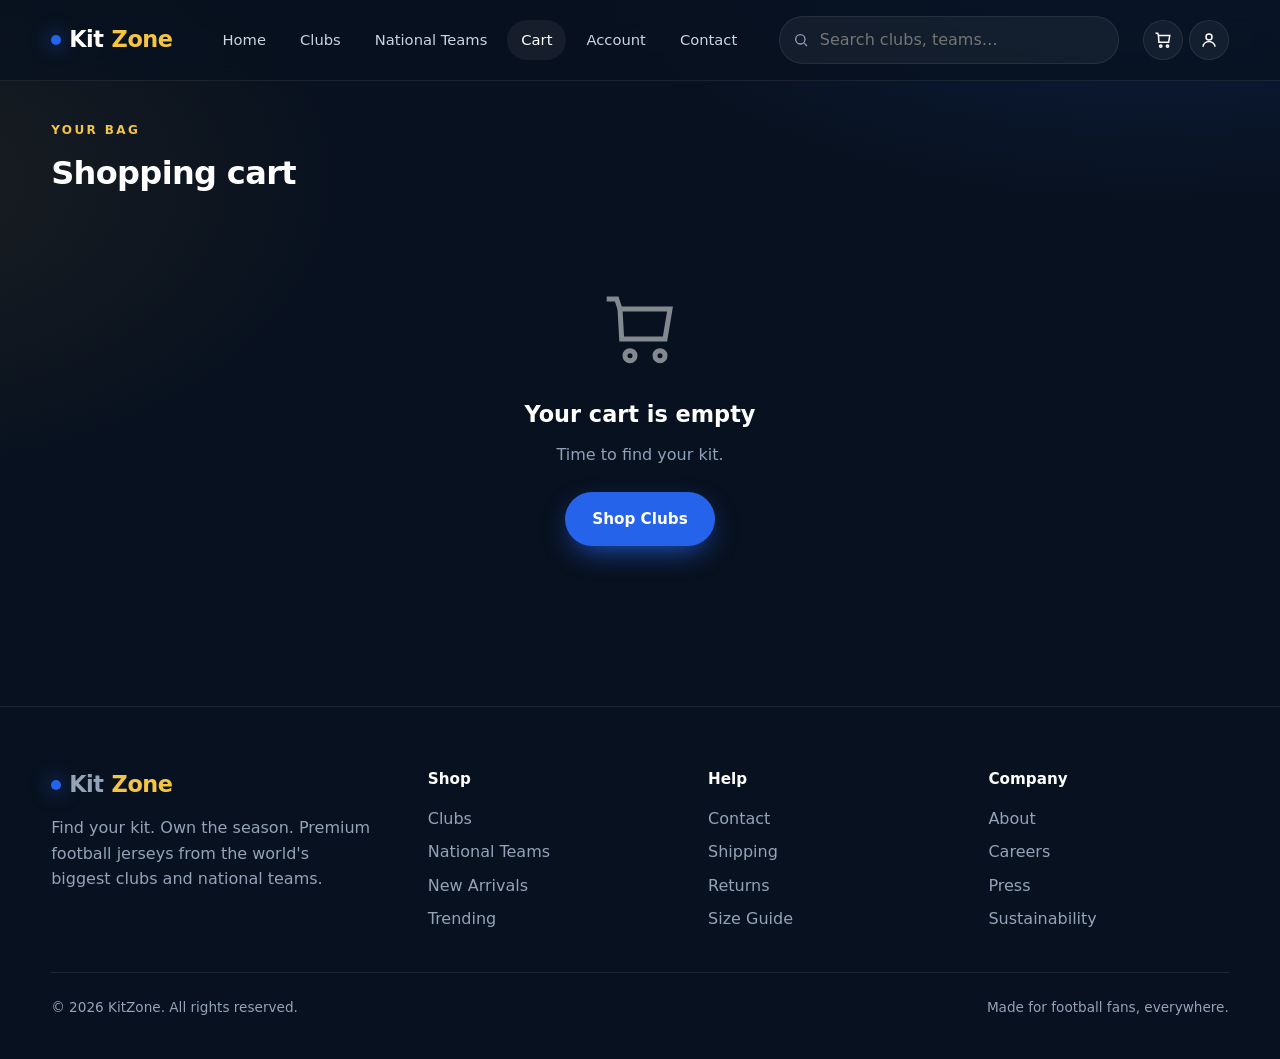
==== cart.html @ 536f2879 "initial commit" ====
<!doctype html>
<html lang="en">
  <head>
    <meta charset="utf-8" />
    <meta name="viewport" content="width=device-width,initial-scale=1" />
    <title>Cart — KitZone</title>
    <link rel="stylesheet" href="css/style.css" />
  </head>
  <body data-page="cart">
    <header class="header" data-header></header>

    <section class="container">
      <div style="padding: 40px 0 10px">
        <div class="eyebrow">Your bag</div>
        <h1 style="font-size: 2rem; font-weight: 900; letter-spacing: -0.02em">
          Shopping cart
        </h1>
      </div>

      <div id="cartWrap"></div>
    </section>

    <footer class="footer" data-footer></footer>

    <script src="js/data.js"></script>
    <script src="js/app.js"></script>
    <script>
      const wrap = document.getElementById("cartWrap");

      function render() {
        let cart = getCart();

        if (!cart.length) {
          wrap.innerHTML = `
        <div class="empty-cart">
          <svg viewBox="0 0 24 24" fill="none" stroke="currentColor" stroke-width="1.5">
            <path d="M6 6h15l-1.5 9h-13z"/>
            <circle cx="9" cy="20" r="1.5"/>
            <circle cx="18" cy="20" r="1.5"/>
            <path d="M6 6L5 3H2"/>
          </svg>
          <h2 style="font-size:1.4rem;margin-bottom:10px">Your cart is empty</h2>
          <p style="color:var(--muted);margin-bottom:24px">Time to find your kit.</p>
          <a href="clubs.html" class="btn btn-primary">Shop Clubs</a>
        </div>
      `;
          return;
        }

        const subtotal = cart.reduce((s, i) => s + i.price * (i.qty || 1), 0);
        const shipping = subtotal > 150 ? 0 : 9.9;
        const total = subtotal + shipping;

        wrap.innerHTML = `
      <div class="cart-layout">
        <div class="cart-items">
          ${cart
            .map(
              (i, idx) => `
            <div class="cart-item">
              <div class="img">
                <img class="real-jersey-img" src="${i.image}" alt="${i.teamName} ${i.type}">
              </div>

              <div>
                <h4>${i.teamName} — ${i.type}</h4>
                <div class="sub">${i.kind === "club" ? "Season" : "Year"} ${i.season}</div>

                <div class="details">
                  <span>Size ${i.size}</span>
                  ${i.perso ? `<span>${i.perso.name} #${i.perso.number}</span>` : `<span>No personalisation</span>`}
                </div>
              </div>

              <div class="right">
                <div class="qty">
                  <button data-act="dec" data-idx="${idx}">−</button>
                  <span>${i.qty || 1}</span>
                  <button data-act="inc" data-idx="${idx}">+</button>
                </div>

                <div style="font-weight:800;color:var(--gold)">
                  CHF ${(i.price * (i.qty || 1)).toFixed(2)}
                </div>

                <button class="remove" data-act="rm" data-idx="${idx}">Remove</button>
              </div>
            </div>
          `,
            )
            .join("")}
        </div>

        <div class="cart-summary">
          <h3>Order summary</h3>
          <div class="summary-row"><span>Subtotal</span><span>CHF ${subtotal.toFixed(2)}</span></div>
          <div class="summary-row"><span>Shipping</span><span>${shipping ? `CHF ${shipping.toFixed(2)}` : "Free"}</span></div>
          <div class="summary-row total"><span>Total</span><span>CHF ${total.toFixed(2)}</span></div>

          <button class="btn btn-gold" style="width:100%;margin-top:20px" onclick="alert('This is a demo checkout — thanks for trying KitZone!')">
            Checkout
          </button>

          <p style="color:var(--muted);font-size:.8rem;text-align:center;margin-top:12px">
            Free shipping over CHF 150 · 30-day returns
          </p>
        </div>
      </div>
    `;

        wrap.querySelectorAll("[data-act]").forEach((b) => {
          b.addEventListener("click", () => {
            const idx = +b.dataset.idx;
            let c = getCart();

            if (b.dataset.act === "inc") c[idx].qty = (c[idx].qty || 1) + 1;
            if (b.dataset.act === "dec")
              c[idx].qty = Math.max(1, (c[idx].qty || 1) - 1);
            if (b.dataset.act === "rm") c.splice(idx, 1);

            saveCart(c);
            render();
          });
        });
      }

      render();
    </script>
  </body>
</html>
---- css/style.css ----
/* ============================================================
   KitZone – Premium Football Jersey Webshop
   Global stylesheet
   ============================================================ */

/* ---- Design tokens ---- */
:root {
  --bg: #08111f;
  --bg-2: #0d1a2e;
  --primary: #2563eb;
  --primary-2: #1d4ed8;
  --white: #ffffff;
  --light: #f4f7fb;
  --gold: #f5c542;
  --muted: #8fa0b8;
  --border: rgba(255, 255, 255, 0.08);
  --card: rgba(255, 255, 255, 0.04);
  --card-hover: rgba(255, 255, 255, 0.07);
  --shadow-lg: 0 30px 60px -20px rgba(0, 0, 0, 0.6);
  --shadow-md: 0 12px 32px -12px rgba(0, 0, 0, 0.5);
  --radius: 18px;
  --radius-sm: 12px;
  --transition: 250ms cubic-bezier(0.4, 0.2, 0.2, 1);
  --font: "Inter", "Segoe UI", system-ui, -apple-system, sans-serif;
}

/* ---- Reset ---- */
*,
*::before,
*::after {
  box-sizing: border-box;
}
* {
  margin: 0;
  padding: 0;
}
html {
  scroll-behavior: smooth;
}
body {
  font-family: var(--font);
  background: var(--bg);
  color: var(--white);
  line-height: 1.6;
  min-height: 100vh;
  overflow-x: hidden;
  background-image:
    radial-gradient(
      1000px 500px at 90% -10%,
      rgba(37, 99, 235, 0.18),
      transparent 60%
    ),
    radial-gradient(
      800px 500px at -10% 20%,
      rgba(245, 197, 66, 0.08),
      transparent 60%
    );
  background-attachment: fixed;
}
a {
  color: inherit;
  text-decoration: none;
}
img {
  max-width: 100%;
  display: block;
}
button,
input,
select,
textarea {
  font: inherit;
  color: inherit;
}

/* ---- Layout helpers ---- */
.container {
  width: min(1240px, 92%);
  margin-inline: auto;
}
.section {
  padding: 80px 0;
}
.section-head {
  display: flex;
  align-items: end;
  justify-content: space-between;
  gap: 20px;
  margin-bottom: 32px;
  flex-wrap: wrap;
}
.section-head h2 {
  font-size: clamp(1.6rem, 2.4vw, 2.2rem);
  font-weight: 800;
  letter-spacing: -0.02em;
}
.section-head p {
  color: var(--muted);
  max-width: 520px;
}
.eyebrow {
  color: var(--gold);
  text-transform: uppercase;
  letter-spacing: 0.2em;
  font-size: 0.75rem;
  font-weight: 700;
  margin-bottom: 8px;
}

/* ---- Header ---- */
.header {
  position: sticky;
  top: 0;
  z-index: 100;
  backdrop-filter: blur(14px);
  -webkit-backdrop-filter: blur(14px);
  background: rgba(8, 17, 31, 0.72);
  border-bottom: 1px solid var(--border);
}
.nav {
  display: flex;
  align-items: center;
  gap: 24px;
  padding: 16px 0;
}
.logo {
  font-weight: 900;
  font-size: 1.4rem;
  letter-spacing: -0.02em;
  display: flex;
  align-items: center;
  gap: 8px;
}
.logo .dot {
  width: 10px;
  height: 10px;
  border-radius: 50%;
  background: var(--primary);
  box-shadow: 0 0 20px var(--primary);
}
.logo .gold {
  color: var(--gold);
}
.nav-links {
  display: flex;
  gap: 6px;
  margin-left: 12px;
}
.nav-links a {
  padding: 8px 14px;
  border-radius: 999px;
  font-size: 0.92rem;
  color: #cbd5e1;
  transition: var(--transition);
}
.nav-links a:hover,
.nav-links a.active {
  background: rgba(255, 255, 255, 0.06);
  color: var(--white);
}
.search-wrap {
  position: relative;
  flex: 1;
  max-width: 340px;
  margin-left: auto;
}
.search-wrap input {
  width: 100%;
  padding: 10px 14px 10px 40px;
  border-radius: 999px;
  background: rgba(255, 255, 255, 0.05);
  border: 1px solid var(--border);
  color: var(--white);
  transition: var(--transition);
  outline: none;
}
.search-wrap input:focus {
  border-color: var(--primary);
  background: rgba(37, 99, 235, 0.08);
}
.search-wrap::before {
  content: "";
  position: absolute;
  left: 14px;
  top: 50%;
  transform: translateY(-50%);
  width: 16px;
  height: 16px;
  background: url("data:image/svg+xml;utf8,<svg xmlns='http://www.w3.org/2000/svg' fill='none' stroke='%238fa0b8' stroke-width='2' viewBox='0 0 24 24'><circle cx='11' cy='11' r='7'/><path d='m21 21-4.3-4.3'/></svg>")
    no-repeat center/contain;
}
.search-suggestions {
  position: absolute;
  top: calc(100% + 8px);
  left: 0;
  right: 0;
  background: #0f1c33;
  border: 1px solid var(--border);
  border-radius: var(--radius-sm);
  overflow: hidden;
  box-shadow: var(--shadow-md);
  display: none;
  z-index: 200;
}
.search-suggestions.show {
  display: block;
}
.search-suggestions a {
  display: flex;
  align-items: center;
  gap: 10px;
  padding: 10px 14px;
  font-size: 0.9rem;
  border-bottom: 1px solid var(--border);
  transition: var(--transition);
}
.search-suggestions a:hover {
  background: rgba(37, 99, 235, 0.15);
}
.search-suggestions a:last-child {
  border-bottom: 0;
}
.search-suggestions .badge {
  margin-left: auto;
  font-size: 0.7rem;
  color: var(--muted);
  text-transform: uppercase;
  letter-spacing: 0.1em;
}

.nav-icons {
  display: flex;
  align-items: center;
  gap: 6px;
}
.icon-btn {
  position: relative;
  width: 40px;
  height: 40px;
  border-radius: 50%;
  display: grid;
  place-items: center;
  background: rgba(255, 255, 255, 0.05);
  border: 1px solid var(--border);
  cursor: pointer;
  transition: var(--transition);
}
.icon-btn:hover {
  background: var(--primary);
  transform: translateY(-2px);
}
.icon-btn svg {
  width: 18px;
  height: 18px;
  stroke: currentColor;
  fill: none;
  stroke-width: 2;
}
.cart-count {
  position: absolute;
  top: -4px;
  right: -4px;
  min-width: 20px;
  height: 20px;
  padding: 0 5px;
  border-radius: 999px;
  background: var(--gold);
  color: #08111f;
  font-size: 0.7rem;
  font-weight: 800;
  display: grid;
  place-items: center;
}
.hamburger {
  display: none;
  width: 40px;
  height: 40px;
  border-radius: 12px;
  background: rgba(255, 255, 255, 0.05);
  border: 1px solid var(--border);
  cursor: pointer;
  flex-direction: column;
  gap: 4px;
  align-items: center;
  justify-content: center;
}
.hamburger span {
  width: 18px;
  height: 2px;
  background: var(--white);
  border-radius: 2px;
  transition: var(--transition);
}

/* ---- Buttons ---- */
.btn {
  display: inline-flex;
  align-items: center;
  justify-content: center;
  gap: 8px;
  padding: 14px 26px;
  border-radius: 999px;
  font-weight: 600;
  font-size: 0.95rem;
  cursor: pointer;
  border: 1px solid transparent;
  transition: var(--transition);
  white-space: nowrap;
}
.btn-primary {
  background: var(--primary);
  color: var(--white);
  box-shadow: 0 10px 30px -10px var(--primary);
}
.btn-primary:hover {
  background: var(--primary-2);
  transform: translateY(-2px);
  box-shadow: 0 16px 40px -10px var(--primary);
}
.btn-ghost {
  background: rgba(255, 255, 255, 0.06);
  border-color: var(--border);
  color: var(--white);
}
.btn-ghost:hover {
  background: rgba(255, 255, 255, 0.12);
  transform: translateY(-2px);
}
.btn-gold {
  background: var(--gold);
  color: #08111f;
}
.btn-gold:hover {
  background: #ffd35a;
  transform: translateY(-2px);
}
.btn-lg {
  padding: 16px 32px;
  font-size: 1rem;
}

/* ---- Hero ---- */
.hero {
  position: relative;
  overflow: hidden;
  padding: 80px 0 100px;
  border-bottom: 1px solid var(--border);
}
.hero-grid {
  display: grid;
  grid-template-columns: 1.05fr 1fr;
  gap: 60px;
  align-items: center;
}
.hero h1 {
  font-size: clamp(2.6rem, 6vw, 5rem);
  font-weight: 900;
  line-height: 1.02;
  letter-spacing: -0.03em;
  margin: 12px 0 20px;
  background: linear-gradient(180deg, #fff 40%, #7d90ac 120%);
  -webkit-background-clip: text;
  background-clip: text;
  -webkit-text-fill-color: transparent;
}
.hero p.lead {
  font-size: 1.1rem;
  color: #b5c3d6;
  max-width: 520px;
  margin-bottom: 32px;
}
.hero-actions {
  display: flex;
  gap: 12px;
  flex-wrap: wrap;
}
.hero-stats {
  display: flex;
  gap: 32px;
  margin-top: 48px;
  flex-wrap: wrap;
}
.hero-stats div strong {
  font-size: 1.6rem;
  font-weight: 800;
  display: block;
}
.hero-stats div span {
  color: var(--muted);
  font-size: 0.85rem;
}

.hero-visual {
  position: relative;
  height: 520px;
  display: grid;
  grid-template-columns: 1fr 1fr;
  grid-template-rows: 1fr 1fr;
  gap: 14px;
}
.hero-tile {
  position: relative;
  border-radius: 24px;
  overflow: hidden;
  background: linear-gradient(135deg, #1a2a44, #0e1a30);
  border: 1px solid var(--border);
  display: grid;
  place-items: center;
  transition: var(--transition);
}
.hero-tile:hover {
  transform: translateY(-6px);
  box-shadow: var(--shadow-lg);
}
.hero-tile:nth-child(1) {
  grid-row: span 2;
}
.hero-tile .badge {
  position: absolute;
  top: 14px;
  left: 14px;
  padding: 6px 12px;
  border-radius: 999px;
  background: rgba(37, 99, 235, 0.15);
  border: 1px solid rgba(37, 99, 235, 0.4);
  font-size: 0.7rem;
  font-weight: 700;
  letter-spacing: 0.1em;
  text-transform: uppercase;
  color: #93b5ff;
}
.hero-tile .badge.gold {
  background: rgba(245, 197, 66, 0.12);
  border-color: rgba(245, 197, 66, 0.4);
  color: var(--gold);
}

/* ---- Jersey mock (svg-based) ---- */
.jersey {
  width: 100%;
  height: 100%;
  display: grid;
  place-items: center;
  padding: 20px;
}
.jersey svg {
  width: 100%;
  height: 100%;
  max-width: 240px;
  filter: drop-shadow(0 20px 30px rgba(0, 0, 0, 0.45));
  transition: transform var(--transition);
}
.hero-tile:hover .jersey svg {
  transform: scale(1.06) rotate(-2deg);
}
.jersey-caption {
  position: absolute;
  bottom: 14px;
  left: 14px;
  right: 14px;
  display: flex;
  justify-content: space-between;
  align-items: end;
}
.jersey-caption strong {
  font-weight: 700;
}
.jersey-caption span {
  color: var(--muted);
  font-size: 0.8rem;
}

/* ---- Cards grid ---- */
.grid-cards {
  display: grid;
  grid-template-columns: repeat(auto-fill, minmax(220px, 1fr));
  gap: 20px;
}
.card {
  position: relative;
  background: var(--card);
  border: 1px solid var(--border);
  border-radius: var(--radius);
  padding: 20px;
  transition: var(--transition);
  overflow: hidden;
}
.card::after {
  content: "";
  position: absolute;
  inset: 0;
  background: radial-gradient(
    400px 200px at var(--mx, 50%) var(--my, 0%),
    rgba(37, 99, 235, 0.18),
    transparent 60%
  );
  opacity: 0;
  transition: opacity var(--transition);
  pointer-events: none;
}
.card:hover {
  transform: translateY(-6px);
  border-color: rgba(37, 99, 235, 0.5);
  background: var(--card-hover);
  box-shadow: var(--shadow-md);
}
.card:hover::after {
  opacity: 1;
}
.card .crest {
  aspect-ratio: 1;
  display: grid;
  place-items: center;
  background: linear-gradient(
    135deg,
    rgba(255, 255, 255, 0.06),
    rgba(255, 255, 255, 0.02)
  );
  border-radius: 14px;
  margin-bottom: 14px;
  overflow: hidden;
}
.card .crest svg {
  width: 60%;
  height: 60%;
  transition: transform var(--transition);
}
.card:hover .crest svg {
  transform: scale(1.12) rotate(-3deg);
}
.card h3 {
  font-size: 1.05rem;
  font-weight: 700;
  margin-bottom: 4px;
}
.card .meta {
  color: var(--muted);
  font-size: 0.82rem;
}
.card .link {
  margin-top: 14px;
  display: inline-flex;
  align-items: center;
  gap: 6px;
  color: var(--primary);
  font-weight: 600;
  font-size: 0.88rem;
  opacity: 0;
  transform: translateY(4px);
  transition: var(--transition);
}
.card:hover .link {
  opacity: 1;
  transform: translateY(0);
  color: var(--gold);
}

/* ---- Trending / product cards ---- */
.product-grid {
  display: grid;
  grid-template-columns: repeat(auto-fill, minmax(240px, 1fr));
  gap: 20px;
}
.product-card {
  background: var(--card);
  border: 1px solid var(--border);
  border-radius: var(--radius);
  overflow: hidden;
  transition: var(--transition);
  cursor: pointer;
  display: flex;
  flex-direction: column;
}
.product-card:hover {
  transform: translateY(-6px);
  border-color: rgba(37, 99, 235, 0.5);
  box-shadow: var(--shadow-md);
}
.product-card .img {
  aspect-ratio: 1;
  background: linear-gradient(135deg, #16243d, #0b1628);
  display: grid;
  place-items: center;
  overflow: hidden;
  position: relative;
}
.product-card .img svg {
  width: 78%;
  transition: transform var(--transition);
  filter: drop-shadow(0 20px 30px rgba(0, 0, 0, 0.45));
}
.product-card:hover .img svg {
  transform: scale(1.08) rotate(-2deg);
}
.product-card .tag {
  position: absolute;
  top: 12px;
  left: 12px;
  padding: 4px 10px;
  border-radius: 999px;
  font-size: 0.7rem;
  font-weight: 700;
  background: var(--gold);
  color: #08111f;
  text-transform: uppercase;
  letter-spacing: 0.08em;
}
.product-card .tag.blue {
  background: var(--primary);
  color: #fff;
}
.product-card .info {
  padding: 16px 18px 20px;
}
.product-card .info h4 {
  font-size: 1rem;
  font-weight: 700;
}
.product-card .info .sub {
  color: var(--muted);
  font-size: 0.82rem;
  margin-top: 2px;
}
.product-card .info .row {
  display: flex;
  justify-content: space-between;
  align-items: center;
  margin-top: 12px;
}
.product-card .price {
  font-size: 1.05rem;
  font-weight: 800;
  color: var(--gold);
}

/* ---- Newsletter ---- */
.newsletter {
  background: linear-gradient(
    135deg,
    rgba(37, 99, 235, 0.18),
    rgba(245, 197, 66, 0.08)
  );
  border: 1px solid var(--border);
  border-radius: 28px;
  padding: 48px;
  text-align: center;
  position: relative;
  overflow: hidden;
}
.newsletter h2 {
  font-size: clamp(1.6rem, 3vw, 2.2rem);
  font-weight: 800;
  margin-bottom: 8px;
  letter-spacing: -0.02em;
}
.newsletter p {
  color: #b5c3d6;
  max-width: 480px;
  margin: 0 auto 24px;
}
.newsletter form {
  display: flex;
  gap: 10px;
  max-width: 460px;
  margin: 0 auto;
  flex-wrap: wrap;
  justify-content: center;
}
.newsletter input {
  flex: 1;
  min-width: 200px;
  padding: 14px 20px;
  border-radius: 999px;
  background: rgba(255, 255, 255, 0.06);
  border: 1px solid var(--border);
  color: var(--white);
  outline: none;
  transition: var(--transition);
}
.newsletter input:focus {
  border-color: var(--primary);
  background: rgba(37, 99, 235, 0.1);
}
.newsletter .msg {
  margin-top: 12px;
  font-size: 0.9rem;
  min-height: 20px;
}
.newsletter .msg.ok {
  color: #7ee2b8;
}
.newsletter .msg.err {
  color: #ff9b9b;
}

/* ---- Footer ---- */
.footer {
  border-top: 1px solid var(--border);
  margin-top: 80px;
  padding: 60px 0 40px;
  color: #94a3b8;
}
.footer-grid {
  display: grid;
  grid-template-columns: 1.4fr repeat(3, 1fr);
  gap: 40px;
}
.footer h5 {
  color: var(--white);
  font-size: 0.95rem;
  margin-bottom: 14px;
  font-weight: 700;
}
.footer ul {
  list-style: none;
  display: grid;
  gap: 8px;
}
.footer a:hover {
  color: var(--gold);
}
.footer-bottom {
  margin-top: 40px;
  padding-top: 24px;
  border-top: 1px solid var(--border);
  display: flex;
  justify-content: space-between;
  flex-wrap: wrap;
  gap: 12px;
  font-size: 0.85rem;
}

/* ---- Page hero (subpages) ---- */
.page-hero {
  padding: 60px 0 40px;
  border-bottom: 1px solid var(--border);
}
.page-hero h1 {
  font-size: clamp(2rem, 4vw, 3rem);
  font-weight: 900;
  letter-spacing: -0.02em;
}
.page-hero p {
  color: var(--muted);
  margin-top: 8px;
  max-width: 560px;
}
.filter-bar {
  display: flex;
  gap: 12px;
  margin-top: 24px;
  flex-wrap: wrap;
}
.filter-bar input,
.filter-bar select {
  padding: 12px 18px;
  border-radius: 999px;
  background: rgba(255, 255, 255, 0.05);
  border: 1px solid var(--border);
  color: var(--white);
  outline: none;
  transition: var(--transition);
}
.filter-bar input {
  flex: 1;
  min-width: 220px;
}
.filter-bar input:focus,
.filter-bar select:focus {
  border-color: var(--primary);
}
.filter-bar .relative {
  position: relative;
  flex: 1;
  min-width: 220px;
}
.filter-bar .relative input {
  width: 100%;
}

/* ---- Season table (clubs) ---- */
.season-header {
  display: flex;
  align-items: center;
  gap: 20px;
  margin-bottom: 30px;
  padding: 24px;
  border-radius: var(--radius);
  background: var(--card);
  border: 1px solid var(--border);
}
.season-header .crest-lg {
  width: 80px;
  height: 80px;
  display: grid;
  place-items: center;
  border-radius: 20px;
  background: linear-gradient(
    135deg,
    rgba(255, 255, 255, 0.06),
    rgba(255, 255, 255, 0.02)
  );
}
.season-header .crest-lg svg {
  width: 70%;
  height: 70%;
}
.season-header h1 {
  font-size: 2rem;
  font-weight: 900;
  letter-spacing: -0.02em;
}
.season-header .meta {
  color: var(--muted);
}
.back-link {
  display: inline-flex;
  align-items: center;
  gap: 6px;
  color: var(--muted);
  margin-bottom: 20px;
  transition: var(--transition);
}
.back-link:hover {
  color: var(--gold);
}

.jersey-table {
  border-radius: var(--radius);
  overflow: hidden;
  border: 1px solid var(--border);
  background: var(--card);
}
.jersey-table-head,
.jersey-table-row {
  display: grid;
  grid-template-columns: 130px 1fr 1fr 1fr;
}
.jersey-table-head {
  background: rgba(255, 255, 255, 0.03);
  border-bottom: 1px solid var(--border);
  font-size: 0.78rem;
  text-transform: uppercase;
  letter-spacing: 0.15em;
  color: var(--muted);
  font-weight: 700;
}
.jersey-table-head > div {
  padding: 16px 20px;
}
.jersey-table-row {
  border-bottom: 1px solid var(--border);
  transition: var(--transition);
}
.jersey-table-row:last-child {
  border-bottom: 0;
}
.jersey-table-row:hover {
  background: rgba(37, 99, 235, 0.05);
}
.jersey-table-row .season-label {
  padding: 20px;
  font-weight: 800;
  font-size: 1.05rem;
  display: flex;
  align-items: center;
  border-right: 1px solid var(--border);
}
.jersey-cell {
  padding: 16px;
  border-right: 1px solid var(--border);
  cursor: pointer;
  display: flex;
  flex-direction: column;
  align-items: center;
  gap: 8px;
  transition: var(--transition);
  position: relative;
}
.jersey-cell:last-child {
  border-right: 0;
}
.jersey-cell:hover {
  background: rgba(255, 255, 255, 0.04);
}
.jersey-cell .thumb {
  width: 100%;
  aspect-ratio: 1.1;
  border-radius: 12px;
  background: linear-gradient(135deg, #16243d, #0b1628);
  display: grid;
  place-items: center;
  overflow: hidden;
  transition: var(--transition);
}
.jersey-cell:hover .thumb {
  transform: scale(1.04);
  box-shadow: var(--shadow-md);
}
.jersey-cell .thumb svg {
  width: 70%;
  filter: drop-shadow(0 10px 15px rgba(0, 0, 0, 0.4));
}
.jersey-cell .label {
  font-size: 0.8rem;
  color: var(--muted);
}
.jersey-cell .price {
  font-size: 0.85rem;
  font-weight: 700;
  color: var(--gold);
}

/* ---- Product page ---- */
.product-layout {
  display: grid;
  grid-template-columns: 1.1fr 1fr;
  gap: 60px;
  padding: 40px 0 80px;
}
.product-gallery {
  display: flex;
  flex-direction: column;
  gap: 16px;
}
.product-main-img {
  aspect-ratio: 1;
  border-radius: 24px;
  overflow: hidden;
  background: linear-gradient(135deg, #16243d, #0b1628);
  border: 1px solid var(--border);
  display: grid;
  place-items: center;
  position: relative;
}
.product-main-img svg {
  width: 62%;
  transition: transform var(--transition);
  filter: drop-shadow(0 30px 40px rgba(0, 0, 0, 0.55));
}
.product-main-img:hover svg {
  transform: scale(1.05);
}
.product-thumbs {
  display: grid;
  grid-template-columns: repeat(4, 1fr);
  gap: 12px;
}
.product-thumb {
  aspect-ratio: 1;
  border-radius: 14px;
  overflow: hidden;
  background: linear-gradient(135deg, #16243d, #0b1628);
  border: 2px solid var(--border);
  cursor: pointer;
  display: grid;
  place-items: center;
  transition: var(--transition);
}
.product-thumb.active,
.product-thumb:hover {
  border-color: var(--primary);
}
.product-thumb svg {
  width: 60%;
}
.product-thumb.video {
  background: #000;
  position: relative;
}
.product-thumb.video::after {
  content: "▶";
  color: white;
  font-size: 1.4rem;
}

.product-info h1 {
  font-size: 2.2rem;
  font-weight: 900;
  letter-spacing: -0.02em;
}
.product-info .team {
  color: var(--muted);
  margin: 4px 0 20px;
}
.product-info .price-lg {
  font-size: 2rem;
  font-weight: 900;
  color: var(--gold);
}
.product-info .avail {
  display: inline-flex;
  gap: 6px;
  align-items: center;
  margin-top: 4px;
  color: #7ee2b8;
  font-size: 0.85rem;
}
.product-info .avail::before {
  content: "";
  width: 8px;
  height: 8px;
  border-radius: 50%;
  background: #7ee2b8;
}

.product-attrs {
  display: grid;
  grid-template-columns: 1fr 1fr;
  gap: 12px;
  margin: 24px 0;
}
.attr-box {
  background: var(--card);
  border: 1px solid var(--border);
  border-radius: 12px;
  padding: 12px 16px;
}
.attr-box .k {
  font-size: 0.7rem;
  text-transform: uppercase;
  letter-spacing: 0.15em;
  color: var(--muted);
}
.attr-box .v {
  font-weight: 700;
  margin-top: 2px;
}

.size-picker {
  display: flex;
  flex-wrap: wrap;
  gap: 8px;
  margin: 12px 0 24px;
}
.size-picker label {
  cursor: pointer;
}
.size-picker input {
  display: none;
}
.size-picker span {
  display: grid;
  place-items: center;
  width: 56px;
  height: 44px;
  border-radius: 12px;
  background: rgba(255, 255, 255, 0.04);
  border: 1px solid var(--border);
  font-weight: 700;
  transition: var(--transition);
}
.size-picker span:hover {
  border-color: var(--primary);
}
.size-picker input:checked + span {
  background: var(--primary);
  border-color: var(--primary);
}

.field-label {
  font-size: 0.8rem;
  text-transform: uppercase;
  letter-spacing: 0.15em;
  color: var(--muted);
  margin-bottom: 10px;
  font-weight: 700;
}

.perso-options {
  display: grid;
  grid-template-columns: 1fr 1fr;
  gap: 10px;
}
.perso-options label {
  cursor: pointer;
}
.perso-options input {
  display: none;
}
.perso-options span {
  display: flex;
  align-items: center;
  gap: 10px;
  padding: 14px 16px;
  border-radius: 14px;
  background: rgba(255, 255, 255, 0.04);
  border: 1px solid var(--border);
  transition: var(--transition);
}
.perso-options span::before {
  content: "";
  width: 18px;
  height: 18px;
  border-radius: 50%;
  border: 2px solid var(--muted);
  transition: var(--transition);
  flex-shrink: 0;
}
.perso-options input:checked + span {
  border-color: var(--primary);
  background: rgba(37, 99, 235, 0.08);
}
.perso-options input:checked + span::before {
  border-color: var(--primary);
  box-shadow: inset 0 0 0 4px var(--primary);
}

.perso-fields {
  display: none;
  grid-template-columns: 2fr 1fr;
  gap: 10px;
  margin: 16px 0 0;
  animation: fadeIn 0.35s ease;
}
.perso-fields.show {
  display: grid;
}
.perso-fields input {
  padding: 14px 18px;
  border-radius: 12px;
  background: rgba(255, 255, 255, 0.04);
  border: 1px solid var(--border);
  color: var(--white);
  outline: none;
  transition: var(--transition);
}
.perso-fields input:focus {
  border-color: var(--primary);
}

.product-actions {
  display: flex;
  gap: 12px;
  margin-top: 28px;
  flex-wrap: wrap;
}
.toast {
  position: fixed;
  bottom: 30px;
  left: 50%;
  transform: translateX(-50%) translateY(20px);
  background: #0f1c33;
  border: 1px solid var(--primary);
  border-radius: 999px;
  padding: 14px 22px;
  box-shadow: var(--shadow-md);
  opacity: 0;
  pointer-events: none;
  transition: var(--transition);
  z-index: 300;
  font-weight: 600;
}
.toast.show {
  opacity: 1;
  transform: translateX(-50%) translateY(0);
}

/* ---- Cart ---- */
.cart-layout {
  display: grid;
  grid-template-columns: 1.5fr 1fr;
  gap: 40px;
  padding: 40px 0 80px;
}
.cart-items {
  display: flex;
  flex-direction: column;
  gap: 14px;
}
.cart-item {
  display: grid;
  grid-template-columns: 100px 1fr auto;
  gap: 20px;
  padding: 16px;
  border-radius: var(--radius);
  background: var(--card);
  border: 1px solid var(--border);
  align-items: center;
}
.cart-item .img {
  width: 100px;
  aspect-ratio: 1;
  border-radius: 12px;
  background: linear-gradient(135deg, #16243d, #0b1628);
  display: grid;
  place-items: center;
}
.cart-item .img svg {
  width: 70%;
}
.cart-item h4 {
  font-size: 1rem;
  font-weight: 700;
}
.cart-item .sub {
  color: var(--muted);
  font-size: 0.82rem;
  margin-top: 4px;
}
.cart-item .details {
  display: flex;
  gap: 10px;
  margin-top: 6px;
  font-size: 0.8rem;
  color: var(--muted);
  flex-wrap: wrap;
}
.cart-item .details span {
  padding: 3px 10px;
  border-radius: 999px;
  background: rgba(255, 255, 255, 0.05);
}
.cart-item .right {
  display: flex;
  flex-direction: column;
  align-items: end;
  gap: 8px;
}
.qty {
  display: inline-flex;
  align-items: center;
  gap: 6px;
  background: rgba(255, 255, 255, 0.05);
  border: 1px solid var(--border);
  border-radius: 999px;
  padding: 4px;
}
.qty button {
  width: 26px;
  height: 26px;
  border-radius: 50%;
  background: none;
  border: 0;
  color: var(--white);
  cursor: pointer;
  transition: var(--transition);
}
.qty button:hover {
  background: var(--primary);
}
.qty span {
  min-width: 24px;
  text-align: center;
  font-weight: 700;
}
.remove {
  background: none;
  border: 0;
  color: #ff9b9b;
  cursor: pointer;
  font-size: 0.82rem;
}
.remove:hover {
  text-decoration: underline;
}
.cart-summary {
  background: var(--card);
  border: 1px solid var(--border);
  border-radius: var(--radius);
  padding: 24px;
  height: fit-content;
  position: sticky;
  top: 100px;
}
.cart-summary h3 {
  font-size: 1.2rem;
  margin-bottom: 16px;
}
.summary-row {
  display: flex;
  justify-content: space-between;
  margin-bottom: 10px;
  color: var(--muted);
}
.summary-row.total {
  border-top: 1px solid var(--border);
  padding-top: 14px;
  margin-top: 14px;
  color: var(--white);
  font-size: 1.3rem;
  font-weight: 800;
}
.summary-row.total span:last-child {
  color: var(--gold);
}
.empty-cart {
  text-align: center;
  padding: 80px 20px;
}
.empty-cart svg {
  width: 80px;
  height: 80px;
  margin-bottom: 20px;
  opacity: 0.5;
}

/* ---- Account / Contact forms ---- */
.form-panel {
  max-width: 480px;
  margin: 40px auto;
  background: var(--card);
  border: 1px solid var(--border);
  border-radius: var(--radius);
  padding: 40px;
  backdrop-filter: blur(8px);
}
.form-panel h2 {
  font-size: 1.6rem;
  font-weight: 800;
  margin-bottom: 6px;
}
.form-panel > p {
  color: var(--muted);
  margin-bottom: 24px;
}
.form-tabs {
  display: flex;
  background: rgba(255, 255, 255, 0.04);
  border: 1px solid var(--border);
  border-radius: 999px;
  padding: 4px;
  margin-bottom: 24px;
}
.form-tabs button {
  flex: 1;
  padding: 10px 16px;
  border-radius: 999px;
  border: 0;
  background: transparent;
  color: var(--muted);
  cursor: pointer;
  font-weight: 600;
  transition: var(--transition);
}
.form-tabs button.active {
  background: var(--primary);
  color: white;
}
.form-group {
  display: flex;
  flex-direction: column;
  gap: 6px;
  margin-bottom: 16px;
}
.form-group label {
  font-size: 0.82rem;
  color: var(--muted);
  font-weight: 600;
}
.form-group input,
.form-group select,
.form-group textarea {
  padding: 14px 16px;
  border-radius: 12px;
  background: rgba(255, 255, 255, 0.04);
  border: 1px solid var(--border);
  color: var(--white);
  outline: none;
  transition: var(--transition);
}
.form-group textarea {
  min-height: 120px;
  resize: vertical;
  font-family: inherit;
}
.form-group input:focus,
.form-group select:focus,
.form-group textarea:focus {
  border-color: var(--primary);
  background: rgba(37, 99, 235, 0.06);
}
.form-group .err {
  color: #ff9b9b;
  font-size: 0.78rem;
  min-height: 14px;
}
.form-panel .btn {
  width: 100%;
  margin-top: 8px;
}

.profile-card {
  display: grid;
  grid-template-columns: 80px 1fr auto;
  gap: 16px;
  align-items: center;
  margin-bottom: 24px;
  padding-bottom: 24px;
  border-bottom: 1px solid var(--border);
}
.avatar {
  width: 80px;
  height: 80px;
  border-radius: 50%;
  background: linear-gradient(135deg, var(--primary), var(--gold));
  display: grid;
  place-items: center;
  font-size: 2rem;
  font-weight: 900;
  color: white;
}
.profile-card h3 {
  font-size: 1.2rem;
}
.profile-card p {
  color: var(--muted);
  font-size: 0.9rem;
}

/* ---- Contact team ---- */
.team-grid {
  display: grid;
  grid-template-columns: repeat(3, 1fr);
  gap: 20px;
  margin: 24px 0 40px;
}
.team-card {
  background: var(--card);
  border: 1px solid var(--border);
  border-radius: var(--radius);
  padding: 22px;
  text-align: center;
  transition: var(--transition);
}
.team-card:hover {
  transform: translateY(-6px);
  border-color: rgba(37, 99, 235, 0.5);
}
.team-card .avatar {
  margin: 0 auto 12px;
}
.team-card h4 {
  font-weight: 700;
}
.team-card .role {
  color: var(--muted);
  font-size: 0.85rem;
}

/* ---- Animations ---- */
@keyframes fadeIn {
  from {
    opacity: 0;
    transform: translateY(14px);
  }
  to {
    opacity: 1;
    transform: translateY(0);
  }
}
.reveal {
  opacity: 0;
  transform: translateY(24px);
  transition:
    opacity 0.7s ease,
    transform 0.7s ease;
}
.reveal.in {
  opacity: 1;
  transform: translateY(0);
}

/* ---- Responsive ---- */
@media (max-width: 960px) {
  .hero-grid {
    grid-template-columns: 1fr;
  }
  .hero-visual {
    height: 420px;
  }
  .product-layout {
    grid-template-columns: 1fr;
    gap: 30px;
  }
  .cart-layout {
    grid-template-columns: 1fr;
  }
  .footer-grid {
    grid-template-columns: 1fr 1fr;
  }
  .team-grid {
    grid-template-columns: 1fr 1fr;
  }
  .jersey-table-head,
  .jersey-table-row {
    grid-template-columns: 90px 1fr 1fr 1fr;
  }
  .jersey-table-row .season-label {
    padding: 14px;
    font-size: 0.9rem;
  }
}
@media (max-width: 720px) {
  .nav-links {
    display: none;
    position: absolute;
    top: 100%;
    left: 0;
    right: 0;
    flex-direction: column;
    padding: 12px;
    background: #0d1a2e;
    border-bottom: 1px solid var(--border);
  }
  .nav-links.open {
    display: flex;
  }
  .hamburger {
    display: flex;
  }
  .search-wrap {
    display: none;
    order: 5;
    max-width: none;
    margin-left: 0;
    width: 100%;
  }
  .search-wrap.open {
    display: block;
  }
  .section {
    padding: 60px 0;
  }
  .newsletter {
    padding: 32px 20px;
  }
  .footer-grid {
    grid-template-columns: 1fr;
  }
  .team-grid {
    grid-template-columns: 1fr;
  }
  .product-attrs {
    grid-template-columns: 1fr;
  }
  .jersey-table-head > div:nth-child(4),
  .jersey-table-row .jersey-cell:nth-child(4) {
    display: none;
  }
  .jersey-table-head,
  .jersey-table-row {
    grid-template-columns: 80px 1fr 1fr;
  }
  .cart-item {
    grid-template-columns: 80px 1fr;
  }
  .cart-item .right {
    grid-column: 1 / -1;
    flex-direction: row;
    justify-content: space-between;
    align-items: center;
  }
  .cart-item .img {
    width: 80px;
  }
}

/* ============================================================
   KitZone – Real jersey images + Coming Soon cards
   ============================================================ */

.real-jersey-img {
  width: 100%;
  height: 100%;
  object-fit: contain;
  display: block;
  padding: 16px;
  transition: transform 0.25s ease;
}

.real-jersey-img:hover {
  transform: scale(1.04);
}

.coming-soon-card {
  width: 100%;
  min-height: 220px;
  height: 100%;
  border: 1px dashed rgba(245, 197, 66, 0.45);
  border-radius: 18px;
  background: linear-gradient(
    135deg,
    rgba(245, 197, 66, 0.08),
    rgba(37, 99, 235, 0.08)
  );
  display: flex;
  flex-direction: column;
  align-items: center;
  justify-content: center;
  gap: 10px;
  color: #ffffff;
  text-align: center;
  padding: 24px;
}

.coming-soon-card strong {
  color: #f5c542;
  font-size: 1.1rem;
}

.coming-soon-card span {
  color: #9fb2d0;
  font-size: 0.9rem;
  max-width: 180px;
}

.coming-soon-icon {
  font-size: 2rem;
}
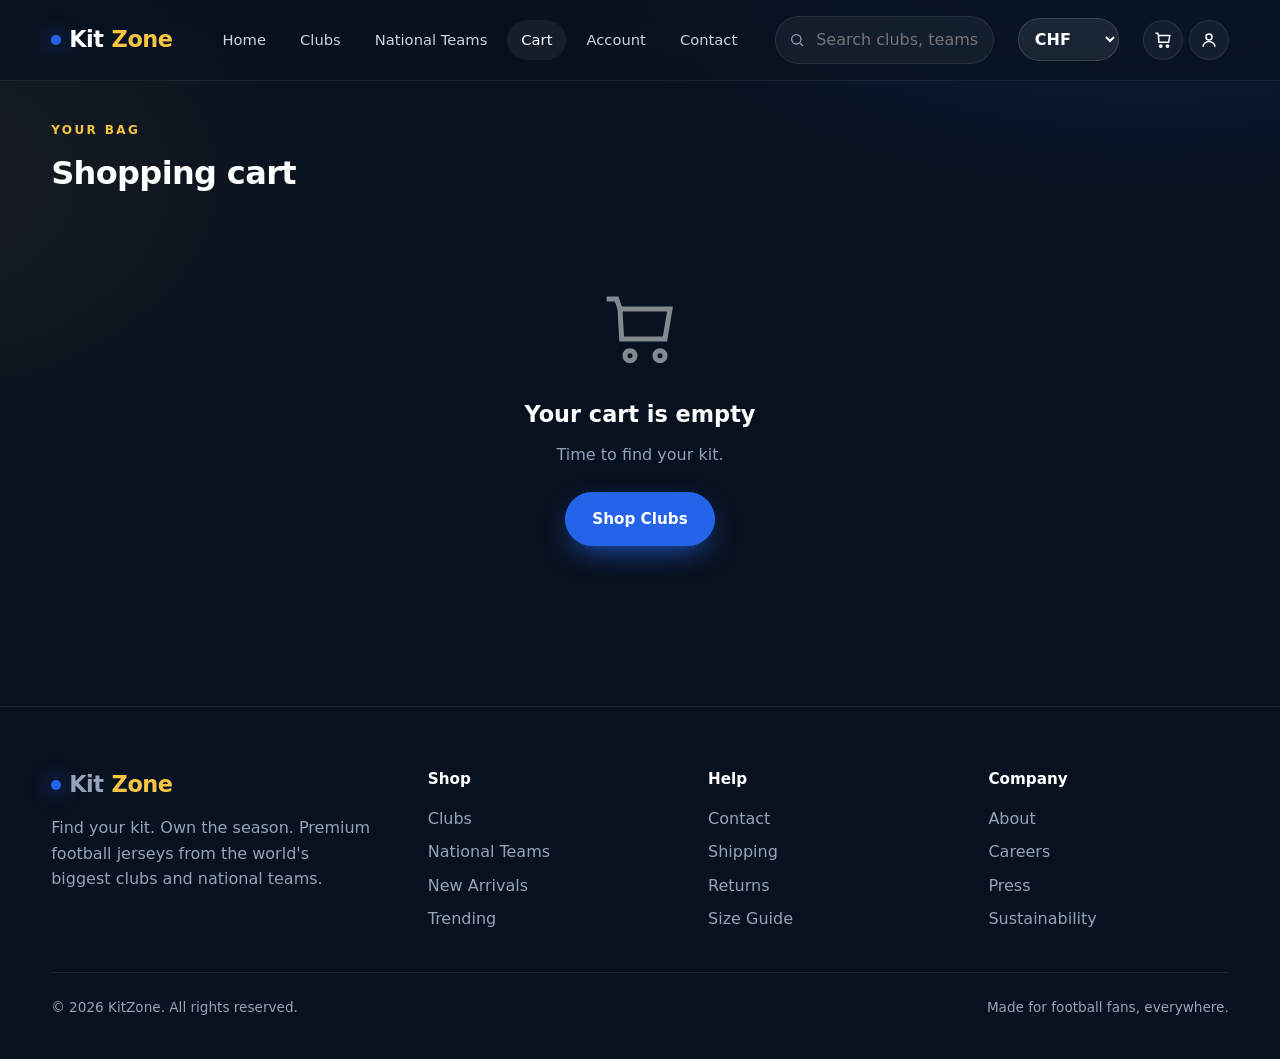
==== commit 115f9934: "advanced portfolio finally working" ====
--- a/cart.html
+++ b/cart.html
@@ -27,8 +27,12 @@
     <script>
       const wrap = document.getElementById("cartWrap");
 
+      function cartItemTotalInSelectedCurrency(item) {
+        return window.convertPrice(item.price) * (item.qty || 1);
+      }
+
       function render() {
-        let cart = getCart();
+        const cart = getCart();
 
         if (!cart.length) {
           wrap.innerHTML = `
@@ -47,7 +51,10 @@
           return;
         }
 
-        const subtotal = cart.reduce((s, i) => s + i.price * (i.qty || 1), 0);
+        const subtotal = cart.reduce(
+          (sum, item) => sum + cartItemTotalInSelectedCurrency(item),
+          0,
+        );
         const shipping = subtotal > 150 ? 0 : 9.9;
         const total = subtotal + shipping;
 
@@ -56,69 +63,97 @@
         <div class="cart-items">
           ${cart
             .map(
-              (i, idx) => `
-            <div class="cart-item">
-              <div class="img">
-                <img class="real-jersey-img" src="${i.image}" alt="${i.teamName} ${i.type}">
-              </div>
+              (item, idx) => `
+              <div class="cart-item">
+                <div class="img">
+                  <img class="real-jersey-img" src="${item.image}" alt="${item.teamName} ${item.type}">
+                </div>
 
-              <div>
-                <h4>${i.teamName} — ${i.type}</h4>
-                <div class="sub">${i.kind === "club" ? "Season" : "Year"} ${i.season}</div>
+                <div>
+                  <h4>${item.teamName} — ${item.type}</h4>
+                  <div class="sub">${item.kind === "club" ? "Season" : "Year"} ${item.season}</div>
 
-                <div class="details">
-                  <span>Size ${i.size}</span>
-                  ${i.perso ? `<span>${i.perso.name} #${i.perso.number}</span>` : `<span>No personalisation</span>`}
+                  <div class="details">
+                    <span>Size ${item.size}</span>
+                    ${
+                      item.perso
+                        ? `<span>${item.perso.name} #${item.perso.number}</span>`
+                        : `<span>No personalisation</span>`
+                    }
+                    <span>${item.manufacturer || ""}</span>
+                  </div>
+                </div>
+
+                <div class="right">
+                  <div class="qty">
+                    <button data-act="dec" data-idx="${idx}">−</button>
+                    <span>${item.qty || 1}</span>
+                    <button data-act="inc" data-idx="${idx}">+</button>
+                  </div>
+
+                  <div style="font-weight:800;color:var(--gold)">
+                    ${window.formatConvertedNumber(cartItemTotalInSelectedCurrency(item))}
+                  </div>
+
+                  <button class="remove" data-act="rm" data-idx="${idx}">Remove</button>
                 </div>
               </div>
-
-              <div class="right">
-                <div class="qty">
-                  <button data-act="dec" data-idx="${idx}">−</button>
-                  <span>${i.qty || 1}</span>
-                  <button data-act="inc" data-idx="${idx}">+</button>
-                </div>
-
-                <div style="font-weight:800;color:var(--gold)">
-                  CHF ${(i.price * (i.qty || 1)).toFixed(2)}
-                </div>
-
-                <button class="remove" data-act="rm" data-idx="${idx}">Remove</button>
-              </div>
-            </div>
-          `,
+            `,
             )
             .join("")}
         </div>
 
         <div class="cart-summary">
           <h3>Order summary</h3>
-          <div class="summary-row"><span>Subtotal</span><span>CHF ${subtotal.toFixed(2)}</span></div>
-          <div class="summary-row"><span>Shipping</span><span>${shipping ? `CHF ${shipping.toFixed(2)}` : "Free"}</span></div>
-          <div class="summary-row total"><span>Total</span><span>CHF ${total.toFixed(2)}</span></div>
 
-          <button class="btn btn-gold" style="width:100%;margin-top:20px" onclick="alert('This is a demo checkout — thanks for trying KitZone!')">
+          <div class="summary-row">
+            <span>Subtotal</span>
+            <span>${window.formatConvertedNumber(subtotal)}</span>
+          </div>
+
+          <div class="summary-row">
+            <span>Shipping</span>
+            <span>${shipping ? window.formatConvertedNumber(shipping) : "Free"}</span>
+          </div>
+
+          <div class="summary-row total">
+            <span>Total</span>
+            <span>${window.formatConvertedNumber(total)}</span>
+          </div>
+
+          <button 
+            class="btn btn-gold" 
+            style="width:100%;margin-top:20px" 
+            onclick="alert('This is a demo checkout — thanks for trying KitZone!')"
+          >
             Checkout
           </button>
 
           <p style="color:var(--muted);font-size:.8rem;text-align:center;margin-top:12px">
-            Free shipping over CHF 150 · 30-day returns
+            Free shipping over ${window.formatConvertedNumber(150)} · 30-day returns
           </p>
         </div>
       </div>
     `;
 
-        wrap.querySelectorAll("[data-act]").forEach((b) => {
-          b.addEventListener("click", () => {
-            const idx = +b.dataset.idx;
-            let c = getCart();
+        wrap.querySelectorAll("[data-act]").forEach((btn) => {
+          btn.addEventListener("click", () => {
+            const idx = Number(btn.dataset.idx);
+            const cart = getCart();
 
-            if (b.dataset.act === "inc") c[idx].qty = (c[idx].qty || 1) + 1;
-            if (b.dataset.act === "dec")
-              c[idx].qty = Math.max(1, (c[idx].qty || 1) - 1);
-            if (b.dataset.act === "rm") c.splice(idx, 1);
+            if (btn.dataset.act === "inc") {
+              cart[idx].qty = (cart[idx].qty || 1) + 1;
+            }
 
-            saveCart(c);
+            if (btn.dataset.act === "dec") {
+              cart[idx].qty = Math.max(1, (cart[idx].qty || 1) - 1);
+            }
+
+            if (btn.dataset.act === "rm") {
+              cart.splice(idx, 1);
+            }
+
+            saveCart(cart);
             render();
           });
         });
--- a/css/style.css
+++ b/css/style.css
@@ -1608,3 +1608,22 @@
 .coming-soon-icon {
   font-size: 2rem;
 }
+
+.currency-select {
+  background: rgba(255, 255, 255, 0.08);
+  color: #ffffff;
+  border: 1px solid rgba(255, 255, 255, 0.14);
+  border-radius: 999px;
+  padding: 10px 12px;
+  outline: none;
+  font-weight: 700;
+}
+
+.currency-select option {
+  color: #08111f;
+}
+
+.disabled-link {
+  cursor: default;
+  opacity: 0.85;
+}
